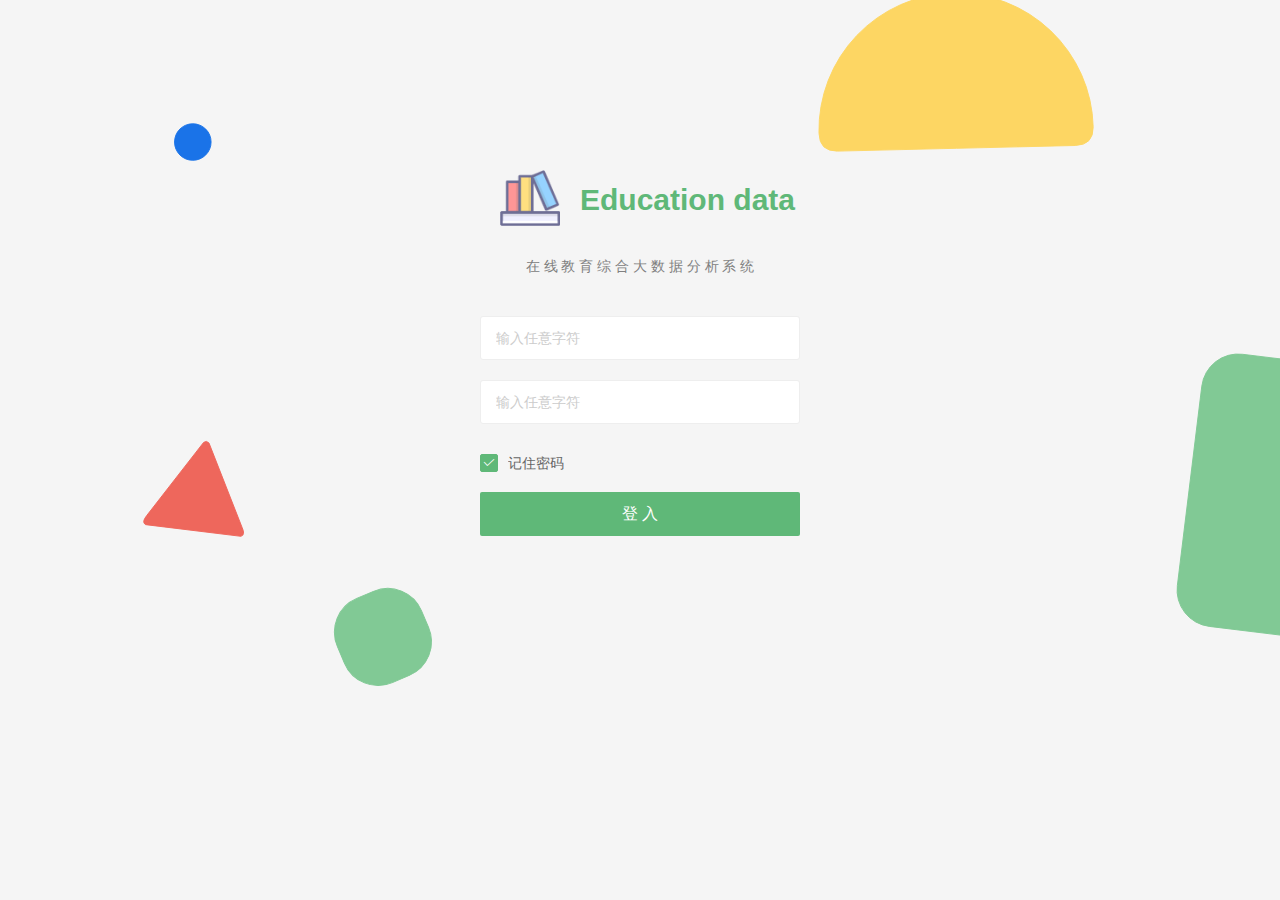
==== index.html @ 70227260 "1" ====
<!DOCTYPE html>
<html>
	<head>
		<meta charset="utf-8">
		<title>Login Page</title>
		<!-- 样 式 文 件 -->
		<link rel="stylesheet" href="component/pear/css/pear.css" />
		<link rel="stylesheet" href="admin/css/other/login.css" />
	</head>
    <!-- 代 码 结 构 -->
	<body background="admin/images/background.svg" style="background-size: cover;">
		<form class="layui-form" action="javascript:void(0);">
			<div class="layui-form-item">
				<img class="logo" src="admin/images/logo.png" />
				<div class="title">Education data </div>
				<div class="desc">
					   在 线 教 育 综 合 大 数 据 分 析 系 统
				</div>
			</div>
			<div class="layui-form-item">
				<input placeholder="输入任意字符" lay-verify="required" hover class="layui-input"  />
			</div>
			<div class="layui-form-item">
				<input placeholder="输入任意字符" lay-verify="required" hover class="layui-input"  />
			</div>
			<!-- <div class="layui-form-item">
				<input placeholder="验证码 : "  hover  lay-verify="required" class="code layui-input layui-input-inline"  />
				<img src="admin/images/captcha.gif" class="codeImage" />
			</div> -->
			<div class="layui-form-item">
				<input type="checkbox" name="" title="记住密码" lay-skin="primary" checked>
			</div>
			<div class="layui-form-item">
				<button type="button" class="pear-btn pear-btn-success login" lay-submit lay-filter="login">
					登 入
				</button>
			</div>
		</form>
		<!-- 资 源 引 入 -->
		<script src="component/layui/layui.js"></script>
		<script src="component/pear/pear.js"></script>
		<script>
			layui.use(['form', 'button', 'popup'], function() {
				var form = layui.form;
				var button = layui.button;
				var popup = layui.popup;
				
                // 登 录 提 交
				form.on('submit(login)', function(data) {
					
					/// 验证
					
					/// 登录
					
					/// 动画
					button.load({
						elem: '.login',
						time: 1500,
						done: function() {
							popup.success("登录成功", function() {
								location.href = "admin.html"
							});
						}
					})
					return false;
				});
			})
		</script>
	</body>
</html>
---- component/pear/css/pear.css ----
@import url("../../layui/css/layui.css");
@import url("../font/iconfont.css");

@import url("module/dtree/font/dtreefont.css");
@import url("module/dtree/dtree.css");
@import url("module/treetable.css");
@import url("module/message.css");
@import url("module/cropper.css");
@import url("module/loading.css");
@import url("module/topBar.css");
@import url("module/select.css");
@import url("module/layout.css");
@import url("module/notice.css");
@import url("module/button.css");
@import url("module/table.css");
@import url("module/frame.css");
@import url("module/layer.css");
@import url("module/toast.css");
@import url("module/menu.css");
@import url("module/form.css");
@import url("module/link.css");
@import url("module/code.css");
@import url("module/step.css");
@import url("module/card.css");
@import url("module/tab.css");
@import url("module/tag.css");
---- admin/css/other/login.css ----
.layui-form {
	width: 320px !important;
	margin: auto !important;
	margin-top: 160px !important;
}

.layui-form button {
	width: 100% !important;
	height: 44px !important;
	line-height: 44px !important;
	font-size: 16px !important;
	background-color: #5FB878 !important;
	font-weight: 550 !important;
}

.layui-form-checked[lay-skin=primary] i {
	border-color: #5FB878 !important;
	background-color: #5FB878 !important;
	color: #fff !important;
}

.layui-tab-content {
	margin-top: 15px !important;
	padding-left: 0px !important;
	padding-right: 0px !important;
}

.layui-form-item {
	margin-top: 20px !important;
}

.layui-input {
	height: 44px !important;
	line-height: 44px !important;
	padding-left: 15px !important;
	border-radius: 3px !important;
}

.layui-input:focus {
	box-shadow: 0px 0px 2px 1px #5FB878 !important;
}

.layui-form-danger:focus{
	box-shadow: 0px 0px 2px 1px #f56c6c !important;
}

.logo {
	width: 60px !important;
	margin-top: 10px !important;
	margin-bottom: 10px !important;
	margin-left: 20px !important;
}

.title {
	font-size: 30px !important;
	font-weight: 550 !important;
	margin-left: 20px !important;
	color: #5FB878 !important;
	display: inline-block !important;
	height: 60px !important;
	line-height: 60px !important;
	margin-top: 10px !important;
	position: absolute !important;
}

.desc {
	width: 100% !important;
	text-align: center !important;
	color: gray !important;
	height: 60px !important;
	line-height: 60px !important;
}

body {
	background-repeat:no-repeat;
	background-color: whitesmoke;
	background-size: 100%;
	height: 100%;
 }

.code {
	float: left;
	margin-right: 13px;
	margin: 0px !important;
	border: #e6e6e6 1px solid;
	display: inline-block!important;
}

.codeImage {
	float: right;
	height: 42px;
	border: #e6e6e6 1px solid;
}
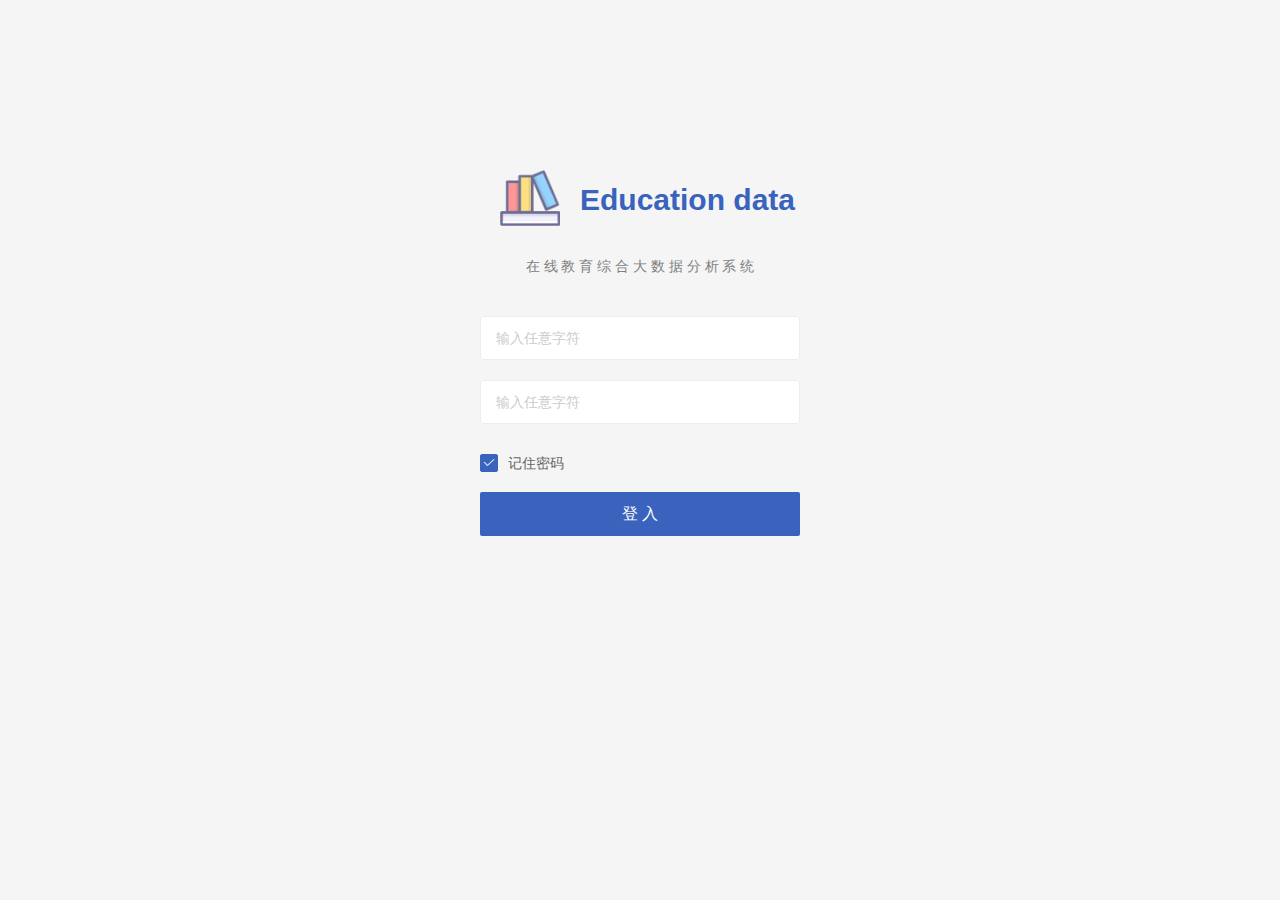
==== commit 62731aea: "2024-03-31" ====
--- a/index.html
+++ b/index.html
@@ -8,7 +8,7 @@
 		<link rel="stylesheet" href="admin/css/other/login.css" />
 	</head>
     <!-- 代 码 结 构 -->
-	<body background="admin/images/background.svg" style="background-size: cover;">
+	<body background="admin/images/beijing.jpg" style="background-size:cover;">
 		<form class="layui-form" action="javascript:void(0);">
 			<div class="layui-form-item">
 				<img class="logo" src="admin/images/logo.png" />
--- a/admin/css/other/login.css
+++ b/admin/css/other/login.css
@@ -9,13 +9,13 @@
 	height: 44px !important;
 	line-height: 44px !important;
 	font-size: 16px !important;
-	background-color: #5FB878 !important;
+	background-color: #3963bc !important;
 	font-weight: 550 !important;
 }
 
 .layui-form-checked[lay-skin=primary] i {
-	border-color: #5FB878 !important;
-	background-color: #5FB878 !important;
+	border-color: #3963bc !important;
+	background-color: #3963bc !important;
 	color: #fff !important;
 }
 
@@ -37,7 +37,7 @@
 }
 
 .layui-input:focus {
-	box-shadow: 0px 0px 2px 1px #5FB878 !important;
+	box-shadow: 0px 0px 2px 1px #3963bc !important;
 }
 
 .layui-form-danger:focus{
@@ -55,7 +55,7 @@
 	font-size: 30px !important;
 	font-weight: 550 !important;
 	margin-left: 20px !important;
-	color: #5FB878 !important;
+	color: #3963bc !important;
 	display: inline-block !important;
 	height: 60px !important;
 	line-height: 60px !important;
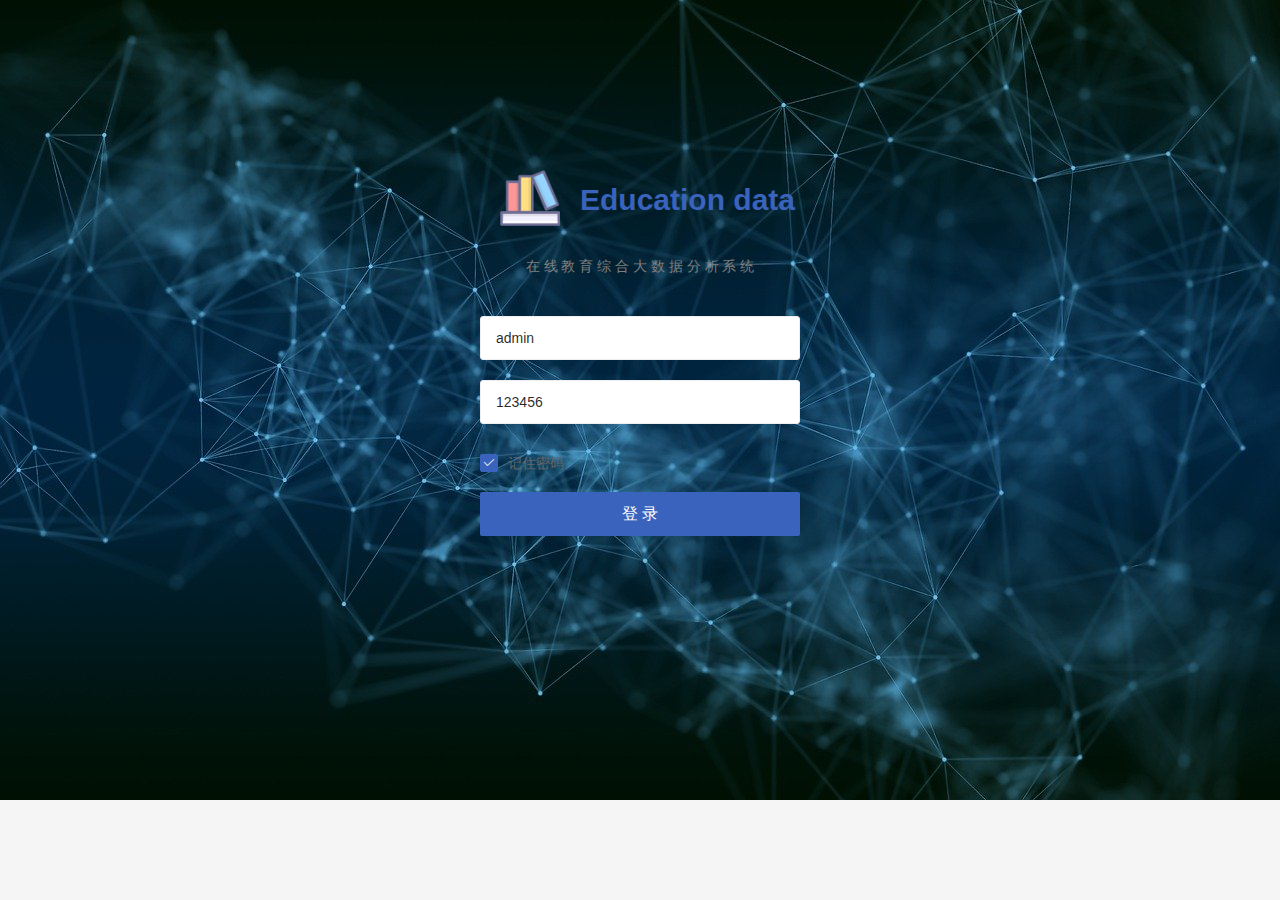
==== commit 335dec87: "Default Changelist" ====
--- a/index.html
+++ b/index.html
@@ -18,10 +18,10 @@
 				</div>
 			</div>
 			<div class="layui-form-item">
-				<input placeholder="输入任意字符" lay-verify="required" hover class="layui-input"  />
+				<input placeholder="admin" lay-verify="required" hover class="layui-input"  value="admin"/>
 			</div>
 			<div class="layui-form-item">
-				<input placeholder="输入任意字符" lay-verify="required" hover class="layui-input"  />
+				<input placeholder="123456" lay-verify="required" hover class="layui-input"  value="123456"/>
 			</div>
 			<!-- <div class="layui-form-item">
 				<input placeholder="验证码 : "  hover  lay-verify="required" class="code layui-input layui-input-inline"  />
@@ -32,7 +32,7 @@
 			</div>
 			<div class="layui-form-item">
 				<button type="button" class="pear-btn pear-btn-success login" lay-submit lay-filter="login">
-					登 入
+					登 录
 				</button>
 			</div>
 		</form>
